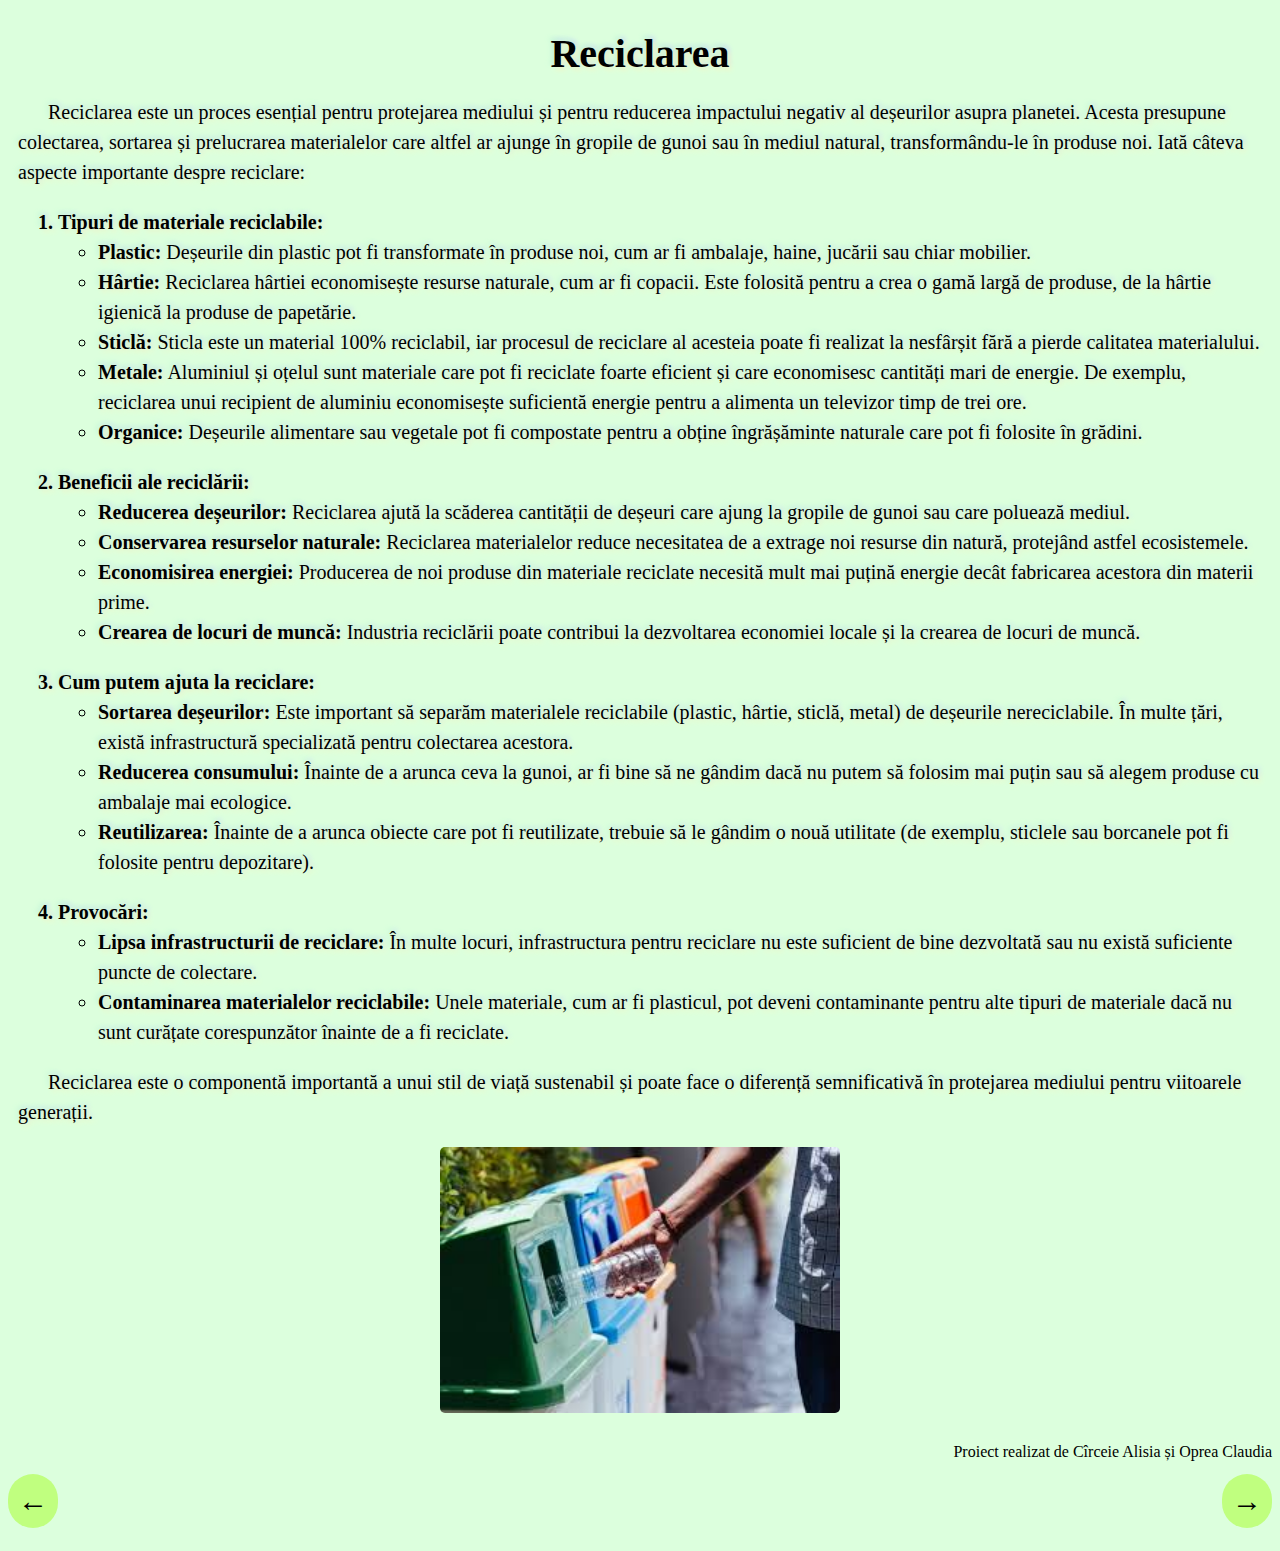
==== index.html @ c6ad6947 "Add files via upload" ====
<!DOCTYPE html>
<html>
<head>
    <meta charset='utf-8'>
    <meta http-equiv='X-UA-Compatible' content='IE=edge'>
    <title>Economia Circulara</title>
    <meta name='viewport' content='width=device-width, initial-scale=1'>
    <link rel='stylesheet' type='text/css' media='screen' href='style.css'>
    <script src='script.js'></script>
</head>
<body>
    <div id="title">Reciclarea
    </div>
    <div class="text">Reciclarea este un proces esențial pentru protejarea mediului și pentru reducerea impactului negativ al deșeurilor asupra planetei. Acesta presupune colectarea, sortarea și prelucrarea materialelor care altfel ar ajunge în gropile de gunoi sau în mediul natural, transformându-le în produse noi. Iată câteva aspecte importante despre reciclare:
    <ol class="list">
        <b><li>Tipuri de materiale reciclabile:</li></b>
            <ul class="list1">
                <li><b>Plastic:</b> Deșeurile din plastic pot fi transformate în produse noi, cum ar fi ambalaje, haine, jucării sau chiar mobilier.</li>
                <li><b>Hârtie:</b> Reciclarea hârtiei economisește resurse naturale, cum ar fi copacii. Este folosită pentru a crea o gamă largă de produse, de la hârtie igienică la produse de papetărie.</li>
                <li><b>Sticlă:</b> Sticla este un material 100% reciclabil, iar procesul de reciclare al acesteia poate fi realizat la nesfârșit fără a pierde calitatea materialului.</li>
                <li><b>Metale:</b> Aluminiul și oțelul sunt materiale care pot fi reciclate foarte eficient și care economisesc cantități mari de energie. De exemplu, reciclarea unui recipient de aluminiu economisește suficientă energie pentru a alimenta un televizor timp de trei ore.</li>
                <li><b>Organice:</b> Deșeurile alimentare sau vegetale pot fi compostate pentru a obține îngrășăminte naturale care pot fi folosite în grădini.</li>
            </ul>
        <b><li>Beneficii ale reciclării:</li></b>
            <ul class="list1">
                <li><b>Reducerea deșeurilor:</b> Reciclarea ajută la scăderea cantității de deșeuri care ajung la gropile de gunoi sau care poluează mediul.</li>
                <li><b>Conservarea resurselor naturale:</b> Reciclarea materialelor reduce necesitatea de a extrage noi resurse din natură, protejând astfel ecosistemele.</li>
                <li><b>Economisirea energiei:</b> Producerea de noi produse din materiale reciclate necesită mult mai puțină energie decât fabricarea acestora din materii prime.</li>
                <li><b>Crearea de locuri de muncă:</b> Industria reciclării poate contribui la dezvoltarea economiei locale și la crearea de locuri de muncă.</li>
            </ul>
        <b><li>Cum putem ajuta la reciclare:</li></b>
            <ul class="list1">
                <li><b>Sortarea deșeurilor:</b> Este important să separăm materialele reciclabile (plastic, hârtie, sticlă, metal) de deșeurile nereciclabile. În multe țări, există infrastructură specializată pentru colectarea acestora.</li>
                <li><b>Reducerea consumului:</b> Înainte de a arunca ceva la gunoi, ar fi bine să ne gândim dacă nu putem să folosim mai puțin sau să alegem produse cu ambalaje mai ecologice.</li>
                <li><b>Reutilizarea:</b> Înainte de a arunca obiecte care pot fi reutilizate, trebuie să le gândim o nouă utilitate (de exemplu, sticlele sau borcanele pot fi folosite pentru depozitare).</li>
            </ul>
        <b><li>Provocări:</li></b>
            <ul>
                <li><b>Lipsa infrastructurii de reciclare:</b> În multe locuri, infrastructura pentru reciclare nu este suficient de bine dezvoltată sau nu există suficiente puncte de colectare.</li>
                <li><b>Contaminarea materialelor reciclabile:</b> Unele materiale, cum ar fi plasticul, pot deveni contaminante pentru alte tipuri de materiale dacă nu sunt curățate corespunzător înainte de a fi reciclate.</li>
            </ul>
    </ol>
    Reciclarea este o componentă importantă a unui stil de viață sustenabil și poate face o diferență semnificativă în protejarea mediului pentru viitoarele generații.
    </div>
    <div class="img-container"><img class="imagine" style="width: 400px;" src="download.jpg"></div>
    <div id="copyright">Proiect realizat de Cîrceie Alisia și Oprea Claudia </div>
    <div id="logo-cone">
        <a href="/" id="buton-stanga">&#8592;</a> <!-- Left Arrow -->
        <a href="index2.html" id="buton-dreapta">&#8594;</a> <!-- Right Arrow -->
    </div>
</body>
</html>
---- style.css ----
body {
    background-color: rgb(220, 255, 221); /* Replace with your image path */
    background-size: cover; /* Ensures the image covers the entire page */
    background-position: center; /* Centers the image */
    background-repeat: no-repeat; /* Prevents repeating */
}

#title {
    display: flex;
    flex-direction: row;
    gap: 10px;
    font-family: 'Times New Roman', Times, serif;
    font-weight: bold;
    align-items: center;
    justify-content: center;
    font-size: 40px;
    margin-top: 30px;
    margin-bottom: 20px;
    text-shadow: 
        3px 3px 5px #f0f7c8,  /* Roz deschis */
        -3px -3px 5px #c8f7d8, /* Verde deschis */
        2px -2px 5px #c8d8f7; /* Albastru deschis */
}

.text {
    display: flex;
    flex-direction: column;
    text-indent: 30px;
    font-family: Georgia, 'Times New Roman';
    font-size: 20px;
    line-height: 1.5;
    margin-bottom: 20px;
    margin-left: 10px;
    margin-right: 10px;
    text-shadow: 
        3px 3px 5px #f0f7c8,  /* Roz deschis */
        -3px -3px 5px #c8f7d8, /* Verde deschis */
        2px -2px 5px #c8d8f7; /* Albastru deschis */
}

.list{
    text-indent: 0px;
}

.list1{
    margin-bottom: 20px;
}

#logo-cone {
    position: relative;
    display: flex;
    justify-content: space-between;
    align-items: center;
    width: 100%; /* Ensure it spans the full width */
    margin-top: 40px;
    margin-bottom: 50px;
}

#buton-stanga, #buton-dreapta {
    text-decoration: none;
    font-weight: bold;
    color: black; 
    font-size: 30px;
    background-color: rgba(153, 255, 0, 0.422);
    padding: 10px;
    border-radius: 50px;/* Change color if needed */
}

#buton-stanga {
    position: absolute;
    left: 0;
}

#buton-dreapta {
    position: absolute;
    right: 0;
}

#copyright{
    text-align: right;
}

.imagine{
    height: auto;
    object-fit: contain;
    border-radius: 5px;
}

#semn{
    margin-left: 90px;
    width: 100px;
}

.img-container{
    display: flex;
    flex-wrap: wrap;
    gap: 10px;
    justify-content: center;
    align-items: center;
    margin-bottom: 30px;
}
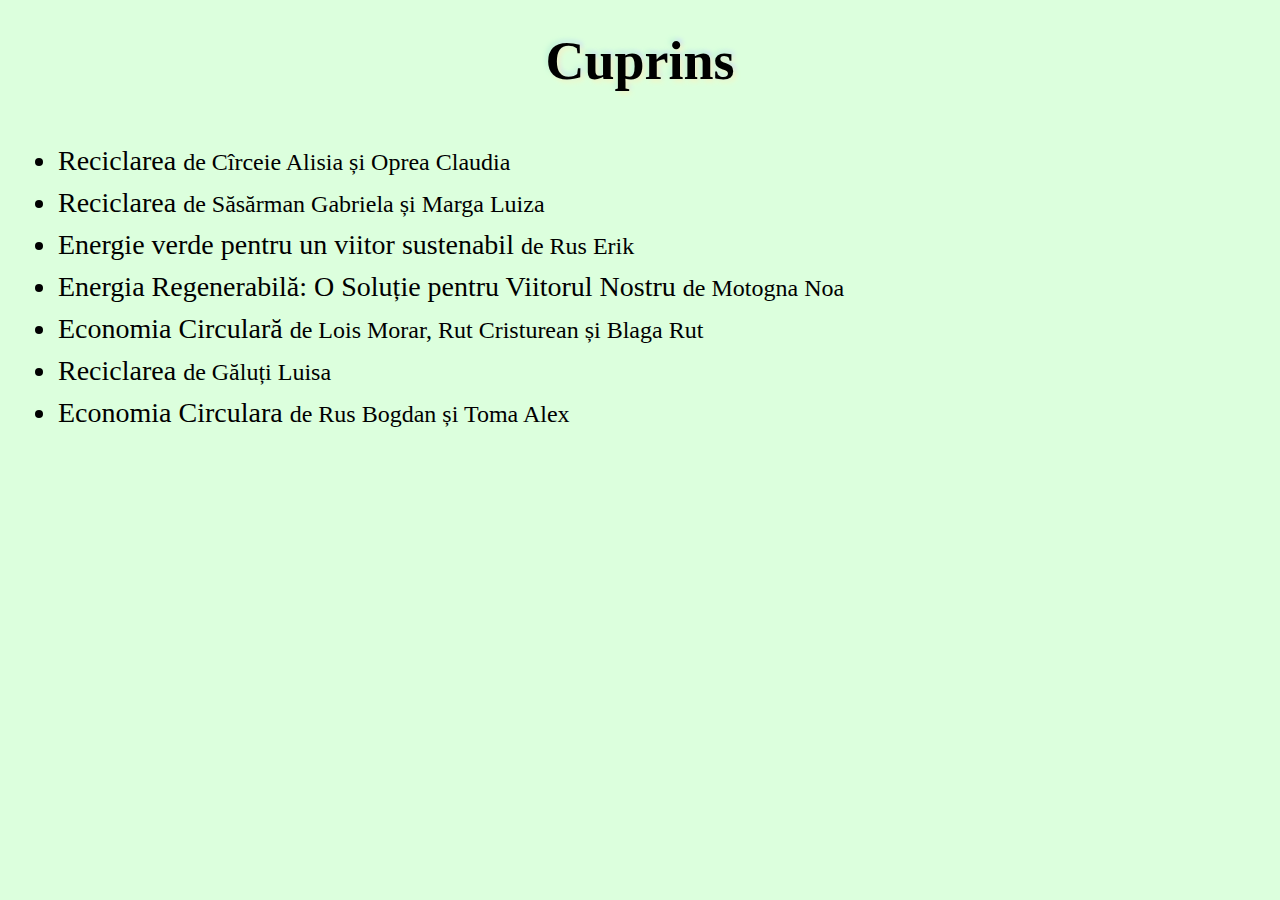
==== commit 6e7f5fa1: "Add files via upload" ====
--- a/index.html
+++ b/index.html
@@ -9,44 +9,18 @@
     <script src='script.js'></script>
 </head>
 <body>
-    <div id="title">Reciclarea
+    <div id="title" style="font-size: 54px;">Cuprins
     </div>
-    <div class="text">Reciclarea este un proces esențial pentru protejarea mediului și pentru reducerea impactului negativ al deșeurilor asupra planetei. Acesta presupune colectarea, sortarea și prelucrarea materialelor care altfel ar ajunge în gropile de gunoi sau în mediul natural, transformându-le în produse noi. Iată câteva aspecte importante despre reciclare:
-    <ol class="list">
-        <b><li>Tipuri de materiale reciclabile:</li></b>
-            <ul class="list1">
-                <li><b>Plastic:</b> Deșeurile din plastic pot fi transformate în produse noi, cum ar fi ambalaje, haine, jucării sau chiar mobilier.</li>
-                <li><b>Hârtie:</b> Reciclarea hârtiei economisește resurse naturale, cum ar fi copacii. Este folosită pentru a crea o gamă largă de produse, de la hârtie igienică la produse de papetărie.</li>
-                <li><b>Sticlă:</b> Sticla este un material 100% reciclabil, iar procesul de reciclare al acesteia poate fi realizat la nesfârșit fără a pierde calitatea materialului.</li>
-                <li><b>Metale:</b> Aluminiul și oțelul sunt materiale care pot fi reciclate foarte eficient și care economisesc cantități mari de energie. De exemplu, reciclarea unui recipient de aluminiu economisește suficientă energie pentru a alimenta un televizor timp de trei ore.</li>
-                <li><b>Organice:</b> Deșeurile alimentare sau vegetale pot fi compostate pentru a obține îngrășăminte naturale care pot fi folosite în grădini.</li>
-            </ul>
-        <b><li>Beneficii ale reciclării:</li></b>
-            <ul class="list1">
-                <li><b>Reducerea deșeurilor:</b> Reciclarea ajută la scăderea cantității de deșeuri care ajung la gropile de gunoi sau care poluează mediul.</li>
-                <li><b>Conservarea resurselor naturale:</b> Reciclarea materialelor reduce necesitatea de a extrage noi resurse din natură, protejând astfel ecosistemele.</li>
-                <li><b>Economisirea energiei:</b> Producerea de noi produse din materiale reciclate necesită mult mai puțină energie decât fabricarea acestora din materii prime.</li>
-                <li><b>Crearea de locuri de muncă:</b> Industria reciclării poate contribui la dezvoltarea economiei locale și la crearea de locuri de muncă.</li>
-            </ul>
-        <b><li>Cum putem ajuta la reciclare:</li></b>
-            <ul class="list1">
-                <li><b>Sortarea deșeurilor:</b> Este important să separăm materialele reciclabile (plastic, hârtie, sticlă, metal) de deșeurile nereciclabile. În multe țări, există infrastructură specializată pentru colectarea acestora.</li>
-                <li><b>Reducerea consumului:</b> Înainte de a arunca ceva la gunoi, ar fi bine să ne gândim dacă nu putem să folosim mai puțin sau să alegem produse cu ambalaje mai ecologice.</li>
-                <li><b>Reutilizarea:</b> Înainte de a arunca obiecte care pot fi reutilizate, trebuie să le gândim o nouă utilitate (de exemplu, sticlele sau borcanele pot fi folosite pentru depozitare).</li>
-            </ul>
-        <b><li>Provocări:</li></b>
-            <ul>
-                <li><b>Lipsa infrastructurii de reciclare:</b> În multe locuri, infrastructura pentru reciclare nu este suficient de bine dezvoltată sau nu există suficiente puncte de colectare.</li>
-                <li><b>Contaminarea materialelor reciclabile:</b> Unele materiale, cum ar fi plasticul, pot deveni contaminante pentru alte tipuri de materiale dacă nu sunt curățate corespunzător înainte de a fi reciclate.</li>
-            </ul>
-    </ol>
-    Reciclarea este o componentă importantă a unui stil de viață sustenabil și poate face o diferență semnificativă în protejarea mediului pentru viitoarele generații.
-    </div>
-    <div class="img-container"><img class="imagine" style="width: 400px;" src="download.jpg"></div>
-    <div id="copyright">Proiect realizat de Cîrceie Alisia și Oprea Claudia </div>
-    <div id="logo-cone">
-        <a href="/" id="buton-stanga">&#8592;</a> <!-- Left Arrow -->
-        <a href="index2.html" id="buton-dreapta">&#8594;</a> <!-- Right Arrow -->
+    <div class="text" style="font-size: 28px;">
+        <ul>
+            <li style="text-indent: 0;"><a href="index2.html">Reciclarea <a href="index2.html" style="font-size: 24px;">de Cîrceie Alisia și Oprea Claudia</a></a></li>
+            <li style="text-indent: 0;"><a href="index3.html">Reciclarea <a href="index3.html" style="font-size: 24px;">de Săsărman Gabriela și Marga Luiza</a></a></li>
+            <li style="text-indent: 0;"><a href="index4.html">Energie verde pentru un viitor sustenabil <a href="index4.html" style="font-size: 24px;">de Rus Erik</a></a></li>
+            <li style="text-indent: 0;"><a href="index5.html">Energia Regenerabilă: O Soluție pentru Viitorul Nostru <a href="index5.html" style="font-size: 24px;">de Motogna Noa</a></a></li>
+            <li style="text-indent: 0;"><a href="index6.html">Economia Circulară <a href="index6.html" style="font-size: 24px;">de Lois Morar, Rut Cristurean și Blaga Rut</a></a></li>
+            <li style="text-indent: 0;"><a href="index7.html">Reciclarea <a href="index7.html" style="font-size: 24px;">de Găluți Luisa</a></a></li>
+            <li style="text-indent: 0;"><a href="index8.html">Economia Circulara <a href="index8.html" style="font-size: 24px;">de Rus Bogdan și Toma Alex</a></a></li>
+        </ul>
     </div>
 </body>
 </html>--- a/style.css
+++ b/style.css
@@ -32,10 +32,11 @@
     margin-bottom: 20px;
     margin-left: 10px;
     margin-right: 10px;
-    text-shadow: 
-        3px 3px 5px #f0f7c8,  /* Roz deschis */
-        -3px -3px 5px #c8f7d8, /* Verde deschis */
-        2px -2px 5px #c8d8f7; /* Albastru deschis */
+    /*text-shadow: 
+        3px 3px 5px #f0f7c8,  /* Roz deschis 
+        -3px -3px 5px #c8f7d8, /* Verde deschis 
+        2px -2px 5px #c8d8f7; /* Albastru deschis 
+    */
 }
 
 .list{
@@ -56,7 +57,7 @@
     margin-bottom: 50px;
 }
 
-#buton-stanga, #buton-dreapta {
+#buton-stanga, #buton-dreapta, #buton-mijloc {
     text-decoration: none;
     font-weight: bold;
     color: black; 
@@ -74,6 +75,11 @@
 #buton-dreapta {
     position: absolute;
     right: 0;
+}
+
+#buton-mijloc {
+    position: absolute;
+    left: 46%;
 }
 
 #copyright{
@@ -98,4 +104,17 @@
     justify-content: center;
     align-items: center;
     margin-bottom: 30px;
+}
+
+table, th, td {
+    border:1px solid black;
+}
+
+a {
+    color: black; /* or whatever color you want */
+    text-decoration: none; /* optional: removes the underline */
+  }
+
+  a:visited {
+    color: black; /* same as above to stop it from changing */
 }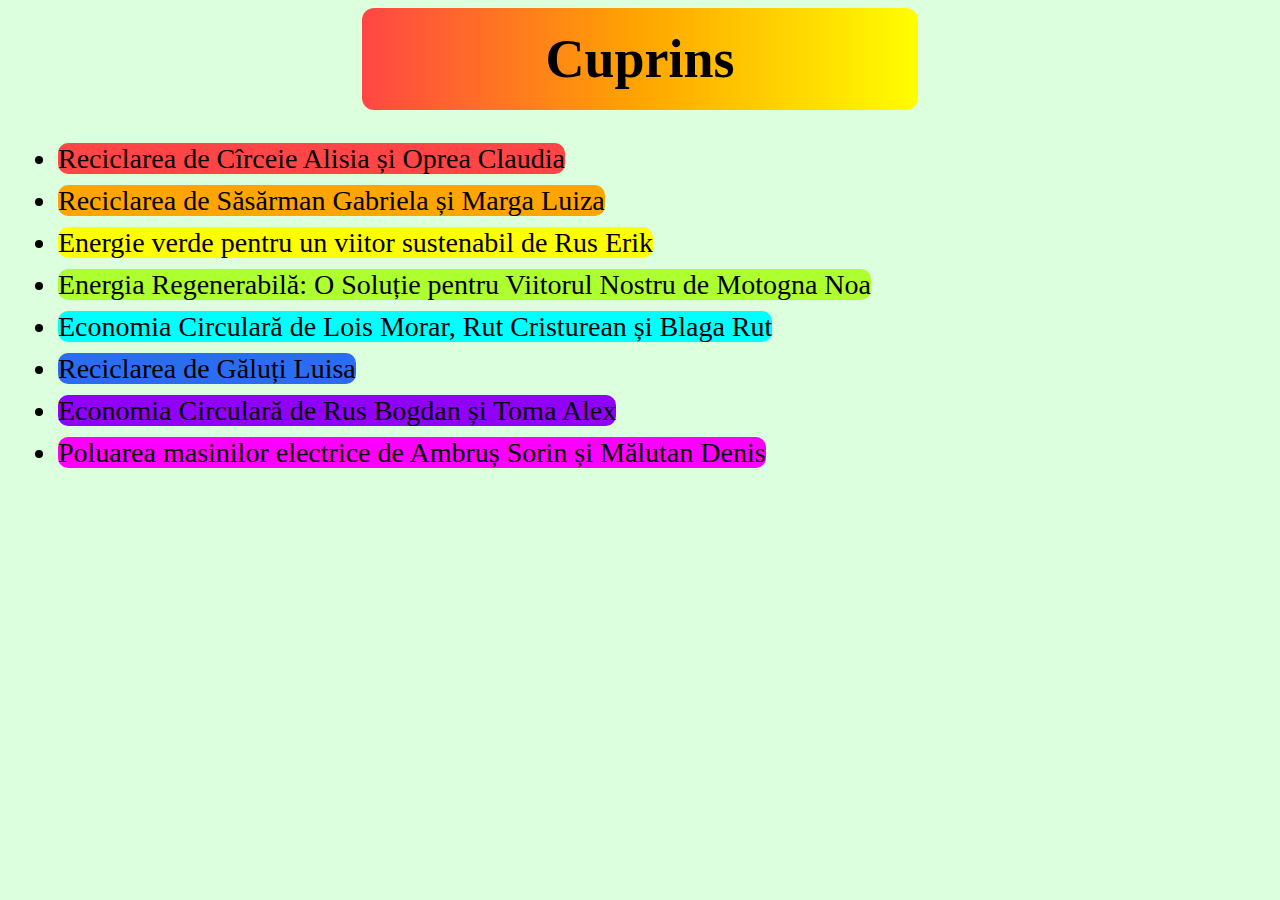
==== commit 7dd0e603: "Add files via upload" ====
--- a/index.html
+++ b/index.html
@@ -9,17 +9,18 @@
     <script src='script.js'></script>
 </head>
 <body>
-    <div id="title" style="font-size: 54px;">Cuprins
+    <div style="font-size: 54px; font-weight: bold; margin-left: 28%; margin-right: 28%;" class="rainbow-animated-smooth">Cuprins
     </div>
     <div class="text" style="font-size: 28px;">
         <ul>
-            <li style="text-indent: 0;"><a href="index2.html">Reciclarea <a href="index2.html" style="font-size: 24px;">de Cîrceie Alisia și Oprea Claudia</a></a></li>
-            <li style="text-indent: 0;"><a href="index3.html">Reciclarea <a href="index3.html" style="font-size: 24px;">de Săsărman Gabriela și Marga Luiza</a></a></li>
-            <li style="text-indent: 0;"><a href="index4.html">Energie verde pentru un viitor sustenabil <a href="index4.html" style="font-size: 24px;">de Rus Erik</a></a></li>
-            <li style="text-indent: 0;"><a href="index5.html">Energia Regenerabilă: O Soluție pentru Viitorul Nostru <a href="index5.html" style="font-size: 24px;">de Motogna Noa</a></a></li>
-            <li style="text-indent: 0;"><a href="index6.html">Economia Circulară <a href="index6.html" style="font-size: 24px;">de Lois Morar, Rut Cristurean și Blaga Rut</a></a></li>
-            <li style="text-indent: 0;"><a href="index7.html">Reciclarea <a href="index7.html" style="font-size: 24px;">de Găluți Luisa</a></a></li>
-            <li style="text-indent: 0;"><a href="index8.html">Economia Circulara <a href="index8.html" style="font-size: 24px;">de Rus Bogdan și Toma Alex</a></a></li>
+            <li style="text-indent: 0"><a href="index2.html" style="background-color: rgb(255, 69, 69); border-radius: 10px;">Reciclarea de Cîrceie Alisia și Oprea Claudia</a></li>
+            <li style="text-indent: 0;"><a href="index3.html;" style="background-color: orange; border-radius: 10px;">Reciclarea de Săsărman Gabriela și Marga Luiza</a></li>
+            <li style="text-indent: 0;"><a href="index4.html" style="background-color: yellow; border-radius: 10px;">Energie verde pentru un viitor sustenabil de Rus Erik</a></li>
+            <li style="text-indent: 0;"><a href="index5.html" style="background-color: greenyellow; border-radius: 10px;">Energia Regenerabilă: O Soluție pentru Viitorul Nostru de Motogna Noa</a></li>
+            <li style="text-indent: 0;"><a href="index6.html" style="background-color: aqua; border-radius: 10px;">Economia Circulară de Lois Morar, Rut Cristurean și Blaga Rut</a></li>
+            <li style="text-indent: 0;"><a href="index7.html" style="background-color: rgb(43, 109, 242); border-radius: 10px;">Reciclarea de Găluți Luisa</a></li>
+            <li style="text-indent: 0;"><a href="index8.html" style="background-color: rgb(145, 0, 248) ; border-radius: 10px;; border-radius: 10px;">Economia Circulară de Rus Bogdan și Toma Alex</a></li>
+            <li style="text-indent: 0;"><a href="index9.html" style="background-color: rgb(253, 0, 253); border-radius: 10px;">Poluarea masinilor electrice de Ambruș Sorin și Mălutan Denis</a></li>
         </ul>
     </div>
 </body>
--- a/style.css
+++ b/style.css
@@ -117,4 +117,61 @@
 
   a:visited {
     color: black; /* same as above to stop it from changing */
-}+}
+
+.rainbow-animated-smooth {
+    position: relative;
+    padding: 20px;
+    border-radius: 12px;
+    background: white;
+    color: black;
+    text-align: center;
+    z-index: 1;
+    overflow: hidden;
+}
+  
+.rainbow-animated-smooth::before {
+    content: '';
+    position: absolute;
+    top: -3px;
+    left: -3px;
+    right: -3px;
+    bottom: -3px;
+    background: linear-gradient(
+      90deg,
+      rgb(255, 69, 69),
+      orange,
+      yellow,
+      greenyellow,
+      aqua,
+      rgb(43, 109, 242),
+      rgb(145, 0, 248),
+      rgb(253, 0, 253),
+      rgb(255, 69, 69)
+    );
+    background-size: 400% 400%;
+    z-index: -1;
+    animation: rainbowMove 10s linear infinite;
+    border-radius: 15px;
+}
+  
+.rainbow-animated-smooth::after {
+    content: '';
+    position: absolute;
+    top: 3px;
+    left: 3px;
+    right: 3px;
+    bottom: 3px;
+    z-index: 1;
+    border-radius: 9px;
+}
+
+@keyframes rainbowMove {
+    0% {
+      background-position: 0% 50%;
+    }
+    100% {
+      background-position: 100% 50%;
+    }
+  }
+  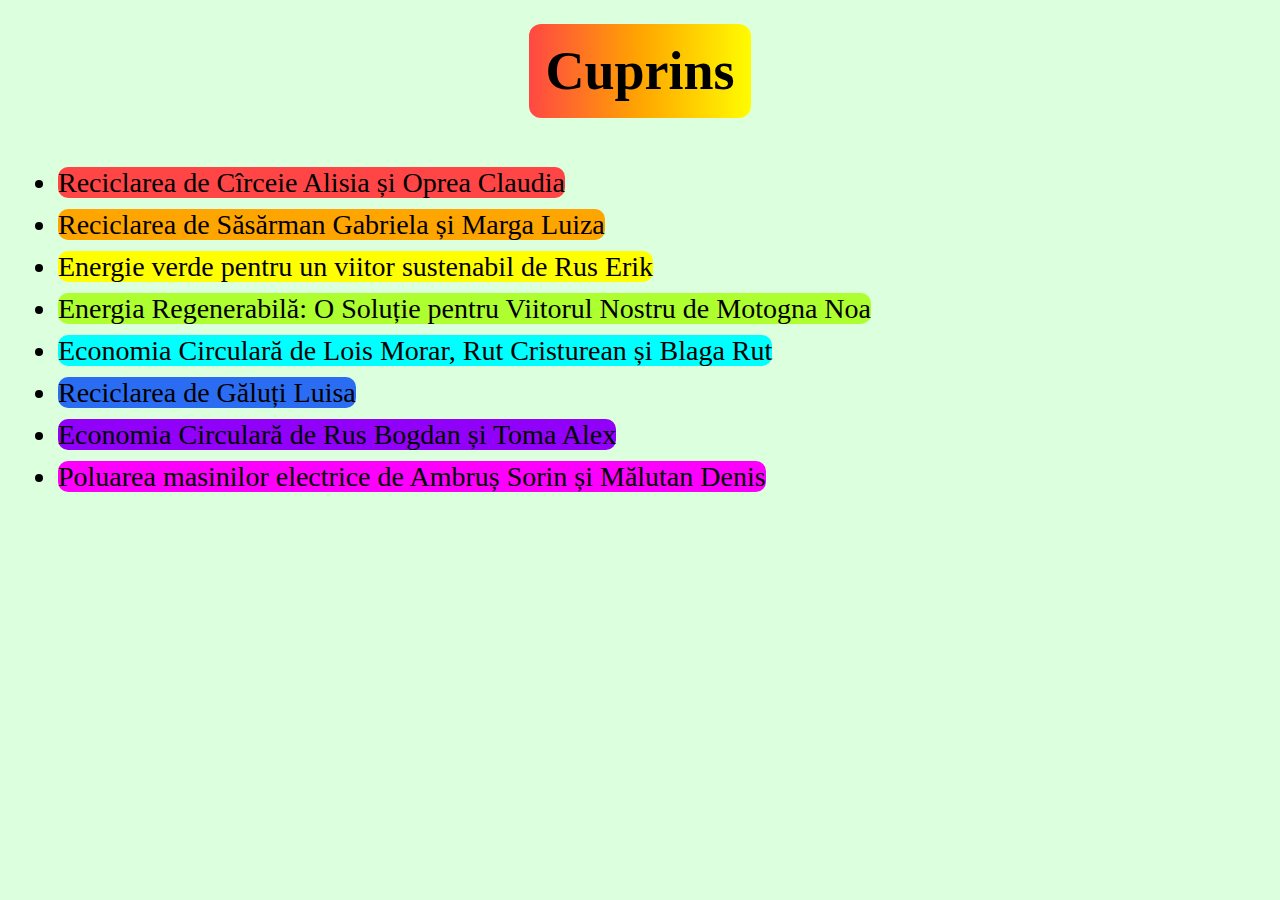
==== commit 5d563d6e: "Add files via upload" ====
--- a/index.html
+++ b/index.html
@@ -9,7 +9,9 @@
     <script src='script.js'></script>
 </head>
 <body>
-    <div style="font-size: 54px; font-weight: bold; margin-left: 28%; margin-right: 28%;" class="rainbow-animated-smooth">Cuprins
+    <div class="center-wrapper">
+    <div class="rainbow-animated-smooth">Cuprins
+    </div>
     </div>
     <div class="text" style="font-size: 28px;">
         <ul>
--- a/style.css
+++ b/style.css
@@ -119,6 +119,13 @@
     color: black; /* same as above to stop it from changing */
 }
 
+.center-wrapper {
+    display: flex;
+    justify-content: center;
+    align-items: center;
+    padding: 1rem;
+    text-align: center;
+}
 .rainbow-animated-smooth {
     position: relative;
     padding: 20px;
@@ -128,6 +135,12 @@
     text-align: center;
     z-index: 1;
     overflow: hidden;
+    font-weight: bold;
+    text-align: center;
+    padding: 1rem;
+    font-size: clamp(28px, 6vw, 54px);
+    margin: 0 auto;
+    max-width: 90%;
 }
   
 .rainbow-animated-smooth::before {
@@ -173,5 +186,4 @@
     100% {
       background-position: 100% 50%;
     }
-  }
-  +  }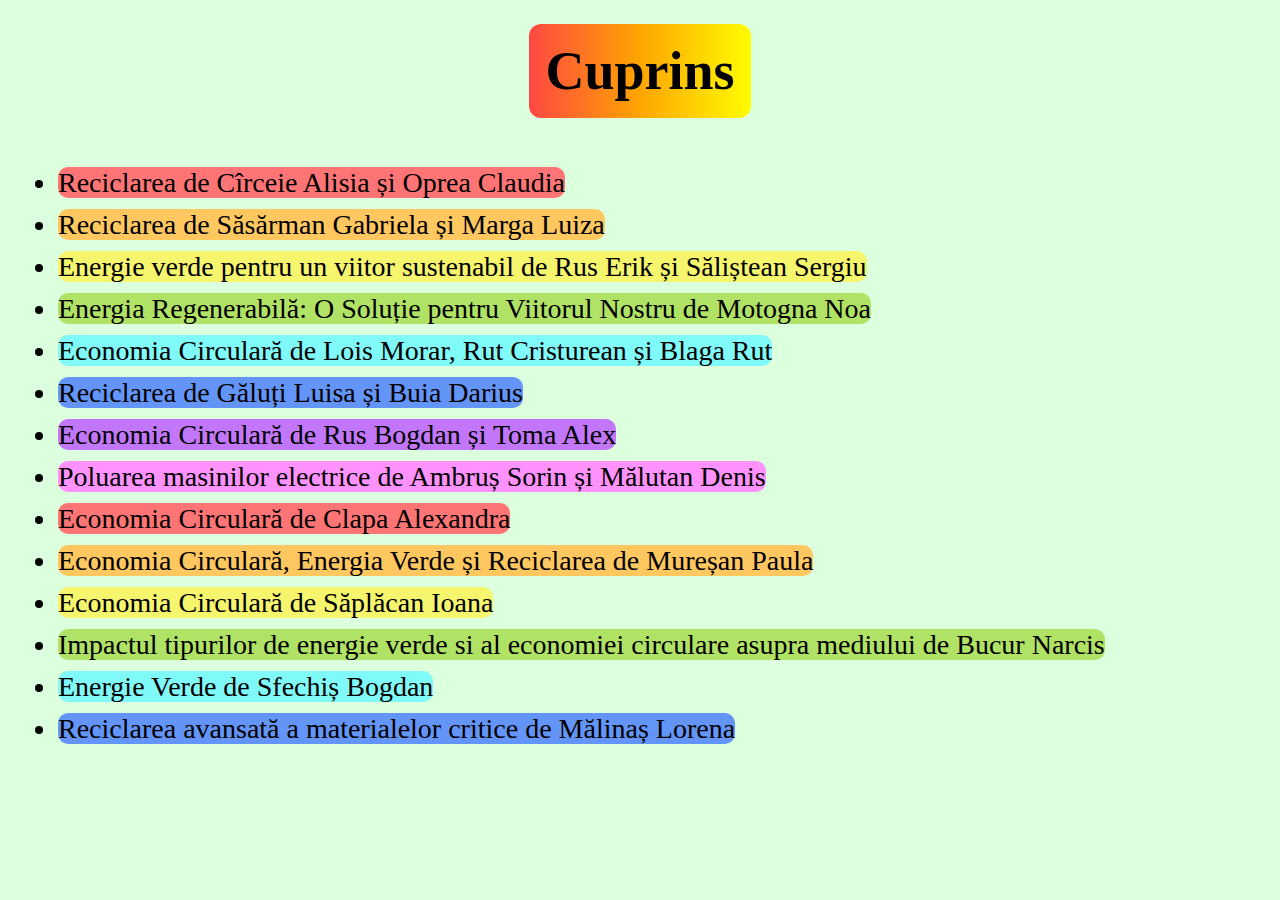
==== commit 98ad6581: "Add files via upload" ====
--- a/index.html
+++ b/index.html
@@ -15,14 +15,20 @@
     </div>
     <div class="text" style="font-size: 28px;">
         <ul>
-            <li style="text-indent: 0"><a href="index2.html" style="background-color: rgb(255, 69, 69); border-radius: 10px;">Reciclarea de Cîrceie Alisia și Oprea Claudia</a></li>
-            <li style="text-indent: 0;"><a href="index3.html;" style="background-color: orange; border-radius: 10px;">Reciclarea de Săsărman Gabriela și Marga Luiza</a></li>
-            <li style="text-indent: 0;"><a href="index4.html" style="background-color: yellow; border-radius: 10px;">Energie verde pentru un viitor sustenabil de Rus Erik</a></li>
-            <li style="text-indent: 0;"><a href="index5.html" style="background-color: greenyellow; border-radius: 10px;">Energia Regenerabilă: O Soluție pentru Viitorul Nostru de Motogna Noa</a></li>
-            <li style="text-indent: 0;"><a href="index6.html" style="background-color: aqua; border-radius: 10px;">Economia Circulară de Lois Morar, Rut Cristurean și Blaga Rut</a></li>
-            <li style="text-indent: 0;"><a href="index7.html" style="background-color: rgb(43, 109, 242); border-radius: 10px;">Reciclarea de Găluți Luisa</a></li>
-            <li style="text-indent: 0;"><a href="index8.html" style="background-color: rgb(145, 0, 248) ; border-radius: 10px;; border-radius: 10px;">Economia Circulară de Rus Bogdan și Toma Alex</a></li>
-            <li style="text-indent: 0;"><a href="index9.html" style="background-color: rgb(253, 0, 253); border-radius: 10px;">Poluarea masinilor electrice de Ambruș Sorin și Mălutan Denis</a></li>
+            <li style="text-indent: 0"><a href="index2.html" style="background-color: rgb(255, 117, 117); border-radius: 10px;">Reciclarea de Cîrceie Alisia și Oprea Claudia</a></li>
+            <li style="text-indent: 0;"><a href="index3.html;" style="background-color: rgb(255, 199, 96); border-radius: 10px;">Reciclarea de Săsărman Gabriela și Marga Luiza</a></li>
+            <li style="text-indent: 0;"><a href="index4.html" style="background-color: rgb(245, 245, 110); border-radius: 10px;">Energie verde pentru un viitor sustenabil de Rus Erik și Săliștean Sergiu</a></li>
+            <li style="text-indent: 0;"><a href="index5.html" style="background-color: rgb(176, 226, 101); border-radius: 10px;">Energia Regenerabilă: O Soluție pentru Viitorul Nostru de Motogna Noa</a></li>
+            <li style="text-indent: 0;"><a href="index6.html" style="background-color: rgb(128, 249, 249); border-radius: 10px;">Economia Circulară de Lois Morar, Rut Cristurean și Blaga Rut</a></li>
+            <li style="text-indent: 0;"><a href="index7.html" style="background-color: rgb(99, 148, 247); border-radius: 10px;">Reciclarea de Găluți Luisa și Buia Darius</a></li>
+            <li style="text-indent: 0;"><a href="index8.html" style="background-color: rgb(194, 119, 250) ; border-radius: 10px;; border-radius: 10px;">Economia Circulară de Rus Bogdan și Toma Alex</a></li>
+            <li style="text-indent: 0;"><a href="index9.html" style="background-color: rgb(255, 146, 255); border-radius: 10px;">Poluarea masinilor electrice de Ambruș Sorin și Mălutan Denis</a></li>
+            <li style="text-indent: 0;"><a href="index10.html" style="background-color: rgb(255, 117, 117); border-radius: 10px;">Economia Circulară de Clapa Alexandra</a></li>
+            <li style="text-indent: 0;"><a href="index11.html" style="background-color: rgb(255, 199, 96); border-radius: 10px;">Economia Circulară, Energia Verde și Reciclarea de Mureșan Paula</a></li>
+            <li style="text-indent: 0;"><a href="index12.html" style="background-color: rgb(245, 245, 110); border-radius: 10px;">Economia Circulară de Săplăcan Ioana</a></li>
+            <li style="text-indent: 0;"><a href="index13.html" style="background-color: rgb(176, 226, 101); border-radius: 10px;">Impactul tipurilor de energie verde si al economiei circulare asupra mediului de Bucur Narcis</a></li>
+            <li style="text-indent: 0;"><a href="index14.html" style="background-color: rgb(128, 249, 249); border-radius: 10px;">Energie Verde de Sfechiș Bogdan</a></li>
+            <li style="text-indent: 0;"><a href="index15.html" style="background-color: rgb(99, 148, 247); border-radius: 10px;">Reciclarea avansată a materialelor critice de Mălinaș Lorena</a></li>
         </ul>
     </div>
 </body>
--- a/style.css
+++ b/style.css
@@ -13,7 +13,7 @@
     font-weight: bold;
     align-items: center;
     justify-content: center;
-    font-size: 40px;
+    font-size: clamp(24px, 6vw, 40px);
     margin-top: 30px;
     margin-bottom: 20px;
     text-shadow: 
@@ -48,13 +48,15 @@
 }
 
 #logo-cone {
-    position: relative;
+    position: fixed;
+    bottom: 20px; /* Distance from bottom of screen */
+    left: 0;
+    width: 98%;
     display: flex;
     justify-content: space-between;
     align-items: center;
-    width: 100%; /* Ensure it spans the full width */
-    margin-top: 40px;
-    margin-bottom: 50px;
+    padding: 0 10px; /* Optional: padding on sides */
+    z-index: 999; /* Keep above other elements if needed */
 }
 
 #buton-stanga, #buton-dreapta, #buton-mijloc {
@@ -64,26 +66,18 @@
     font-size: 30px;
     background-color: rgba(153, 255, 0, 0.422);
     padding: 10px;
-    border-radius: 50px;/* Change color if needed */
-}
-
-#buton-stanga {
-    position: absolute;
-    left: 0;
-}
-
-#buton-dreapta {
-    position: absolute;
-    right: 0;
+    border-radius: 50px;
 }
 
 #buton-mijloc {
     position: absolute;
-    left: 46%;
+    left: 50%;
+    transform: translateX(-50%);
 }
 
 #copyright{
     text-align: right;
+    margin-bottom: 100px;
 }
 
 .imagine{
